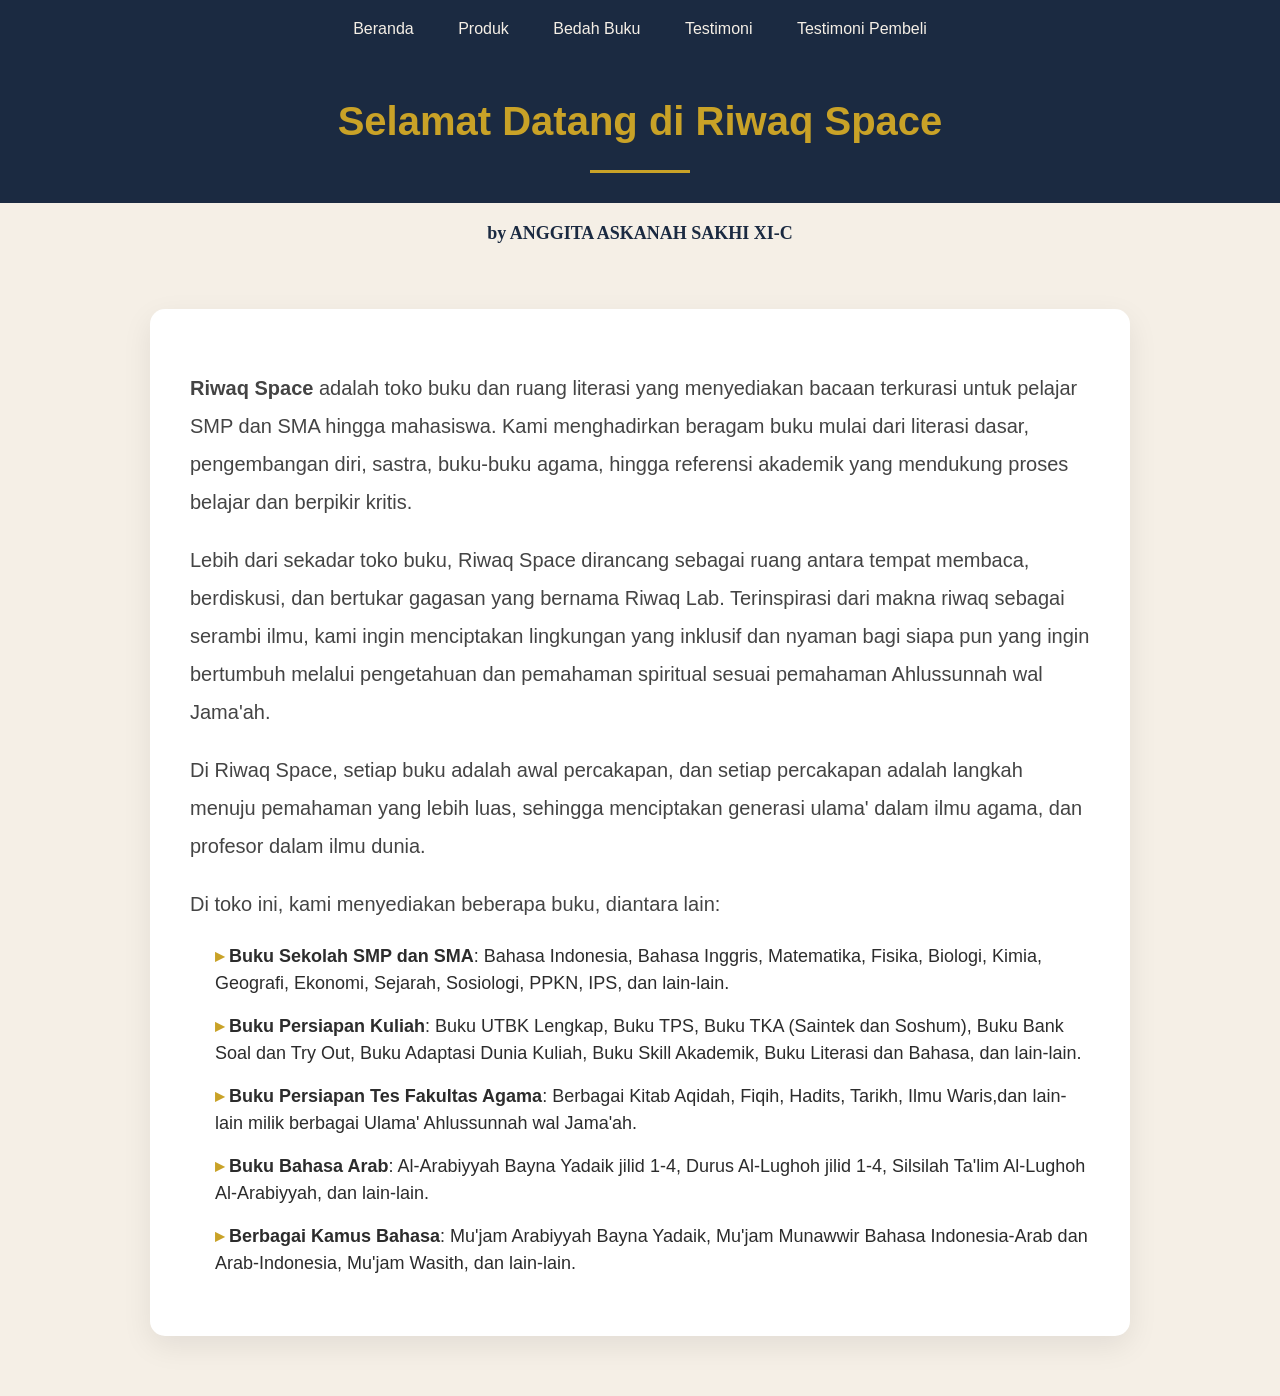
==== index.html @ 76e1536c "Add files via upload" ====
<!DOCTYPE html>
<html lang="id">
<head>
<meta charset="UTF-8">
<meta name="viewport" content="width=device-width, initial-scale=1.0">
<title>Profil Usaha Buku</title>
<link rel="stylesheet" href="style.css" />
</head>
<body>
<nav> 
    <a href="index.html">Beranda</a>
    <a href="produk.html">Produk</a>
    <a href="bedah-buku.html">Bedah Buku</a>
    <a href="testimoni.html">Testimoni</a>
    <a href="tampil-testimoni.html">Testimoni Pembeli</a>
</nav>
    <header>
    <h1>Selamat Datang di Riwaq Space</h1>
    </header>
    <h2>by ANGGITA ASKANAH SAKHI XI-C</h2>
    <main class="container">
    <p><strong>Riwaq Space</strong> adalah toko buku dan ruang literasi yang menyediakan bacaan terkurasi untuk pelajar SMP dan SMA hingga mahasiswa. Kami menghadirkan beragam buku mulai dari literasi dasar, pengembangan diri, sastra, buku-buku agama, hingga referensi akademik yang mendukung proses belajar dan berpikir kritis.</p>
    <p>Lebih dari sekadar toko buku, Riwaq Space dirancang sebagai ruang antara tempat membaca, berdiskusi, dan bertukar gagasan yang bernama Riwaq Lab. Terinspirasi dari makna riwaq sebagai serambi ilmu, kami ingin menciptakan lingkungan yang inklusif dan nyaman bagi siapa pun yang ingin bertumbuh melalui pengetahuan dan pemahaman spiritual sesuai pemahaman Ahlussunnah wal Jama'ah.</p>
    <p>Di Riwaq Space, setiap buku adalah awal percakapan, dan setiap percakapan adalah langkah menuju pemahaman yang lebih luas, sehingga menciptakan generasi ulama' dalam ilmu agama, dan profesor dalam ilmu dunia.</p>
    <p>Di toko ini, kami menyediakan beberapa buku, diantara lain:</p>
    <ul>
    <li><strong>Buku Sekolah SMP dan SMA</strong>: Bahasa Indonesia, Bahasa Inggris, Matematika, Fisika, Biologi, Kimia, Geografi, Ekonomi, Sejarah, Sosiologi, PPKN, IPS, dan lain-lain.</li>
    <li><strong>Buku Persiapan Kuliah</strong>: Buku UTBK Lengkap, Buku TPS, Buku TKA (Saintek dan Soshum), Buku Bank Soal dan Try Out, Buku Adaptasi Dunia Kuliah, Buku Skill Akademik, Buku Literasi dan Bahasa, dan lain-lain.</li>
    <li><strong>Buku Persiapan Tes Fakultas Agama</strong>: Berbagai Kitab Aqidah, Fiqih, Hadits, Tarikh, Ilmu Waris,dan lain-lain milik berbagai Ulama' Ahlussunnah wal Jama'ah.</li>
    <li><strong>Buku Bahasa Arab</strong>: Al-Arabiyyah Bayna Yadaik jilid 1-4, Durus Al-Lughoh jilid 1-4, Silsilah Ta'lim Al-Lughoh Al-Arabiyyah, dan lain-lain.</li>
    <li><strong>Berbagai Kamus Bahasa</strong>: Mu'jam Arabiyyah Bayna Yadaik, Mu'jam Munawwir Bahasa Indonesia-Arab dan Arab-Indonesia, Mu'jam Wasith, dan lain-lain.</li>
    </ul></main>
</body>
</html>
---- style.css ----
/* ===================== */
/* GLOBAL */
/* ===================== */

body {
  margin: 0;
  padding: 0;
  background-color: #F5EFE6;
  font-family: 'Poppins', sans-serif;
  color: #2C2C2C;
  line-height: 1.7;
}

/* ===================== */
/* NAVIGATION */
/* ===================== */

nav {
  background-color: #1B2A41;
  padding: 15px 0;
  text-align: center;
}

nav a {
  color: #F5EFE6;
  text-decoration: none;
  margin: 0 20px;
  font-weight: 500;
  transition: 0.3s;
}

nav a:hover {
  color: #C9A227;
}

/* ===================== */
/* HEADER */
/* ===================== */

h1 {
  color: #C9A227;
  text-align: center;
  font-size: 40px;
  background-color: #1B2A41;
  padding: 30px;
  margin: 0;
}

h1::after {
  content: "";
  display: block;
  width: 100px;
  height: 3px;
  background-color: #C9A227;
  margin: 15px auto 0;
}

.sub-title {
  text-align: center;
  font-size: 26px;
  font-weight: 600;
  color: #1B2A41;
  margin: 50px 0 30px;
}

.sub-title::after {
  content: "";
  display: block;
  width: 60px;
  height: 3px;
  background: #C9A227;
  margin: 10px auto 0;
  border-radius: 5px;
}

/* ===================== */
/* GRID PRODUK */
/* ===================== */

.daftar-produk {
  display: grid;
  grid-template-columns: repeat(auto-fit, minmax(250px, 1fr));
  gap: 30px;
  padding: 20px 40px 60px;
}

/* ===================== */
/* CARD PRODUK */
/* ===================== */

.produk {
  background: #ffffff;
  border-radius: 18px;
  padding: 25px;
  text-align: center;
  box-shadow: 0 10px 30px rgba(0,0,0,0.08);
  transition: 0.3s ease;
  
  display: flex;
  flex-direction: column;
  justify-content: space-between;
  min-height: 430px;
}

.produk:hover {
  transform: translateY(-8px);
  box-shadow: 0 18px 45px rgba(0,0,0,0.15);
}

.produk img {
  width: 150px;
  height: auto;
  margin: 0 auto 15px;
  border-radius: 8px;
}

/* Judul Produk */
.produk h3 {
  font-size: 18px;
  color: #1B2A41;
  line-height: 1.4;
  min-height: 75px;
  margin: 10px 0 15px;
}

/* Harga */
.harga {
  font-size: 20px;
  font-weight: 700;
  color: #C9A227;
  margin: 10px 0;
}

.harga::before {
  content: "Harga ";
  font-size: 14px;
  color: #888;
}

/* Deskripsi */
.deskripsi {
  font-size: 14px;
  color: #555;
  margin-top: 8px;
}

/* ===================== */
/* TOMBOL */
/* ===================== */

.back-home {
  display: inline-block;
  margin: 60px auto;
  padding: 12px 30px;
  background: #1B2A41;
  color: white;
  text-decoration: none;
  border-radius: 30px;
  transition: 0.3s;
  text-align: center;
}

.back-home:hover {
  background: #C9A227;
  color: #1B2A41;
}
.artikel {
  max-width: 750px;
  margin: 60px auto;
  padding: 40px;
  background: white;
  border-radius: 18px;
  box-shadow: 0 10px 30px rgba(0,0,0,0.08);
  font-family: 'Georgia', serif;
  line-height: 1.9;
}
.artikel p {
  font-size: 17px;
  color: #333;
  text-align: justify;
  margin-bottom: 20px;
}
.artikel blockquote {
  font-style: italic;
  padding: 20px;
  margin: 30px 0;
  border-left: 4px solid #C9A227;
  background-color: #f9f9f9;
  color: #444;
  clear: both;
  margin-top: 40px;
}
.artikel img {
  width: 250px;
  float: left;
  margin: 0 30px 20px 0;
  border-radius: 12px;
  box-shadow: 0 10px 25px rgba(0,0,0,0.15);
}
.artikel::after {
  content: "";
  display: block;
  clear: both;
}
.testimoni-terkirim {
  max-width: 900px;
  margin: 40px auto;
  display: grid;
  grid-template-columns: repeat(auto-fit, minmax(280px, 1fr));
  gap: 25px;
}

.testimoni-card {
  background: white;
  padding: 25px;
  border-radius: 18px;
  box-shadow: 0 10px 25px rgba(0,0,0,0.08);
  transition: 0.3s;
}

.testimoni-card:hover {
  transform: translateY(-8px);
  box-shadow: 0 18px 45px rgba(0,0,0,0.15);
}

.testimoni-card h4 {
  margin: 15px 0 5px;
  color: #1B2A41;
}

.testimoni-card span {
  font-size: 13px;
  color: #777;
}
/* ===================== */
/* HEADER TAMBAHAN */
/* ===================== */

header {
  background-color: #c1e7c7;
}

/* ===================== */
/* H2 LAMA */
/* ===================== */

h2 {
  color: #1B2A41;
  text-align: center;
  font-size: 18px;
  font-family: initial;
}

/* ===================== */
/* LIST STYLE */
/* ===================== */

ul {
  font-size: 19px;
  line-height: 1.9;
  list-style: none;
  padding-left: 25px;
}

li {
  line-height: 1.5;
  font-size: 18px;
  font-family: Verdana, Geneva, Tahoma, sans-serif;
  margin-bottom: 16px;
}

li::before {
  content: "▸ ";
  color: #C9A227;
  font-weight: bold;
}

/* ===================== */
/* CONTAINER */
/* ===================== */

.container {
  max-width: 900px;
  margin: 60px auto;
  padding: 40px;
  background: white;
  border-radius: 15px;
  box-shadow: 0 10px 30px rgba(0,0,0,0.08);
}

/* ===================== */
/* ARTIKEL TAMBAHAN */
/* ===================== */

.artikel .penulis {
  font-style: italic;
  color: #666;
  margin-bottom: 20px;
}

.artikel .sampul {
  width: 180px;
  float: right;
  margin: 0 0 20px 20px;
  border: 1px solid #ccc;
  box-shadow: 2px 2px 6px rgba(0,0,0,0.1);
}

/* ===================== */
/* FORMULIR */
/* ===================== */

.formulir {
  max-width: 600px;
  margin: 60px auto;
  padding: 30px;
  background-color: #c3f0c9;
  border-radius: 15px;
  box-shadow: 0 10px 25px rgba(0,0,0,0.08);
}

form label {
  display: block;
  margin-top: 10px;
  font-weight: bold;
}

form input,
form select,
form textarea {
  width: 100%;
  padding: 10px;
  margin-top: 5px;
  margin-bottom: 15px;
  border-radius: 6px;
  border: 1px solid #9ec2a3;
}

form button {
  background-color: #3498db;
  color: white;
  padding: 10px 15px;
  border: none;
  border-radius: 6px;
  cursor: pointer;
  transition: 0.3s;
}

form button:hover {
  background-color: #2980b9;
}

/* ===================== */
/* TOMBOL KEMBALI */
/* ===================== */

.btn-kembali {
  display: inline-block;
  margin-top: 30px;
  padding: 10px 16px;
  background-color: #0066cc;
  color: white;
  text-decoration: none;
  border-radius: 4px;
}

.btn-kembali:hover {
  background-color: #004d99;
}

/* ===================== */
/* FOOTER */
/* ===================== */

footer {
  text-align: center;
  padding: 20px;
  background: #1B2A41;
  color: white;
  margin-top: 60px;
}
.formulir {
  background-color: #1B2A41;
  color: white;
}
.container p {
  font-size: 20px;
  line-height: 1.9;
  color: #444;
}
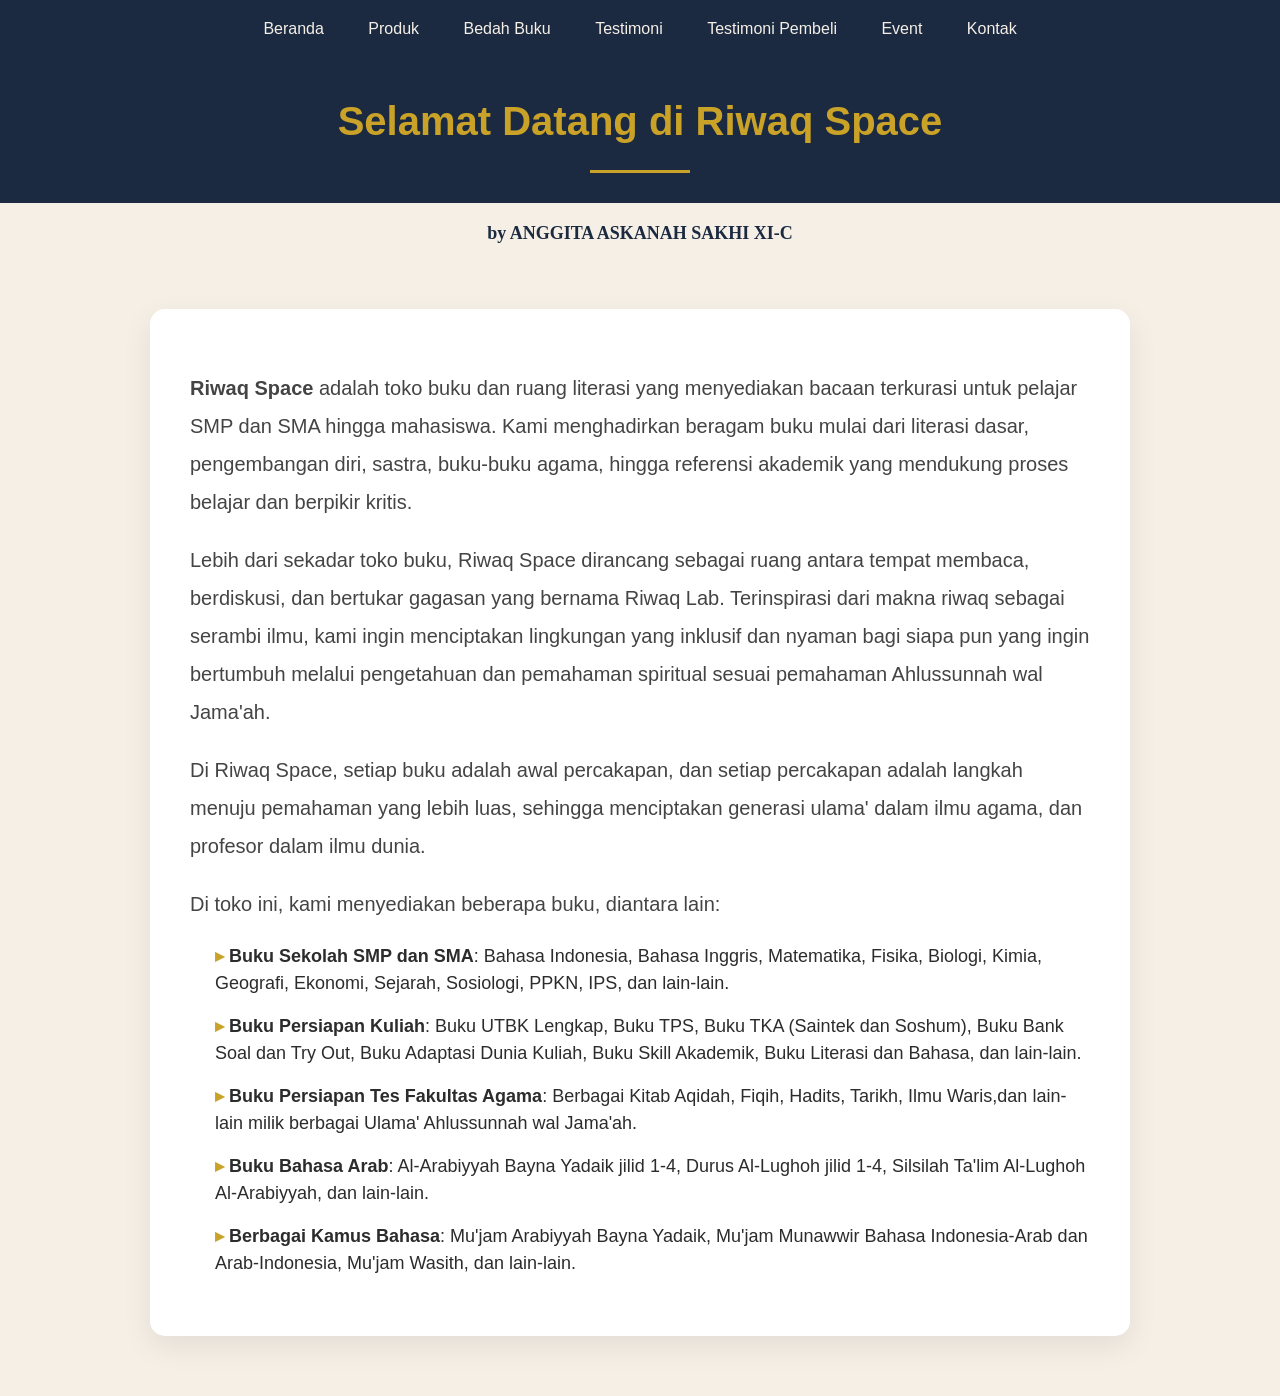
==== commit 6b9d1920: "Update index.html" ====
--- a/index.html
+++ b/index.html
@@ -13,6 +13,8 @@
     <a href="bedah-buku.html">Bedah Buku</a>
     <a href="testimoni.html">Testimoni</a>
     <a href="tampil-testimoni.html">Testimoni Pembeli</a>
+     <a href="event.html">Event</a>
+            <a href="kontak.html">Kontak</a>
 </nav>
     <header>
     <h1>Selamat Datang di Riwaq Space</h1>
@@ -31,4 +33,6 @@
     <li><strong>Berbagai Kamus Bahasa</strong>: Mu'jam Arabiyyah Bayna Yadaik, Mu'jam Munawwir Bahasa Indonesia-Arab dan Arab-Indonesia, Mu'jam Wasith, dan lain-lain.</li>
     </ul></main>
 </body>
-</html>+
+</html>
+
--- a/style.css
+++ b/style.css
@@ -383,8 +383,87 @@
   background-color: #1B2A41;
   color: white;
 }
+.event-section {
+  padding: 60px 20px;
+  text-align: center;
+  background: linear-gradient(135deg, #e6f5e6, #ffffff);
+}
+
+.event-section h1 {
+  font-size: 32px;
+  margin-bottom: 40px;
+}
+
+.event-card {
+  background: white;
+  padding: 30px;
+  margin: 20px auto;
+  border-radius: 15px;
+  box-shadow: 0 6px 20px rgba(0,0,0,0.08);
+  position: relative;
+  transition: 0.3s;
+}
+
+.event-card:hover {
+  transform: scale(1.03);
+}
+
+.badge {
+  background: #2e8b57;
+  color: white;
+  padding: 5px 12px;
+  border-radius: 20px;
+  font-size: 12px;
+  position: absolute;
+  top: 15px;
+  right: 15px;
+}
+.event-page .container {
+  background: none;
+  box-shadow: none;
+   display: grid;
+  grid-template-columns: repeat(auto-fit, minmax(300px, 1fr));
+  gap: 30px;
+}
+/* KHUSUS HALAMAN EVENT */
+.event-page .container {
+  background: transparent !important;
+  box-shadow: none !important;
+}
+.event-img {
+  width: 100%;
+  height: 280px;
+  object-fit: cover;
+  border-radius: 12px;
+  margin-bottom: 15px;
+  transition: 0.3s ease;
+}
+
+.event-card:hover .event-img {
+  transform: scale(1.05);
+}
+.map-container {
+  margin-top: 40px;
+  border-radius: 15px;
+  overflow: hidden;
+  box-shadow: 0 10px 30px rgba(0,0,0,0.08);
+}
+.map-container {
+  margin-top: 40px;
+  border-radius: 15px;
+  overflow: hidden;
+  box-shadow: 0 10px 30px rgba(0,0,0,0.08);
+}
+
+.map-container iframe {
+  width: 100%;
+  height: 400px;
+  border: 0;
+  display: block;
+}
 .container p {
   font-size: 20px;
   line-height: 1.9;
   color: #444;
-}+
+}
